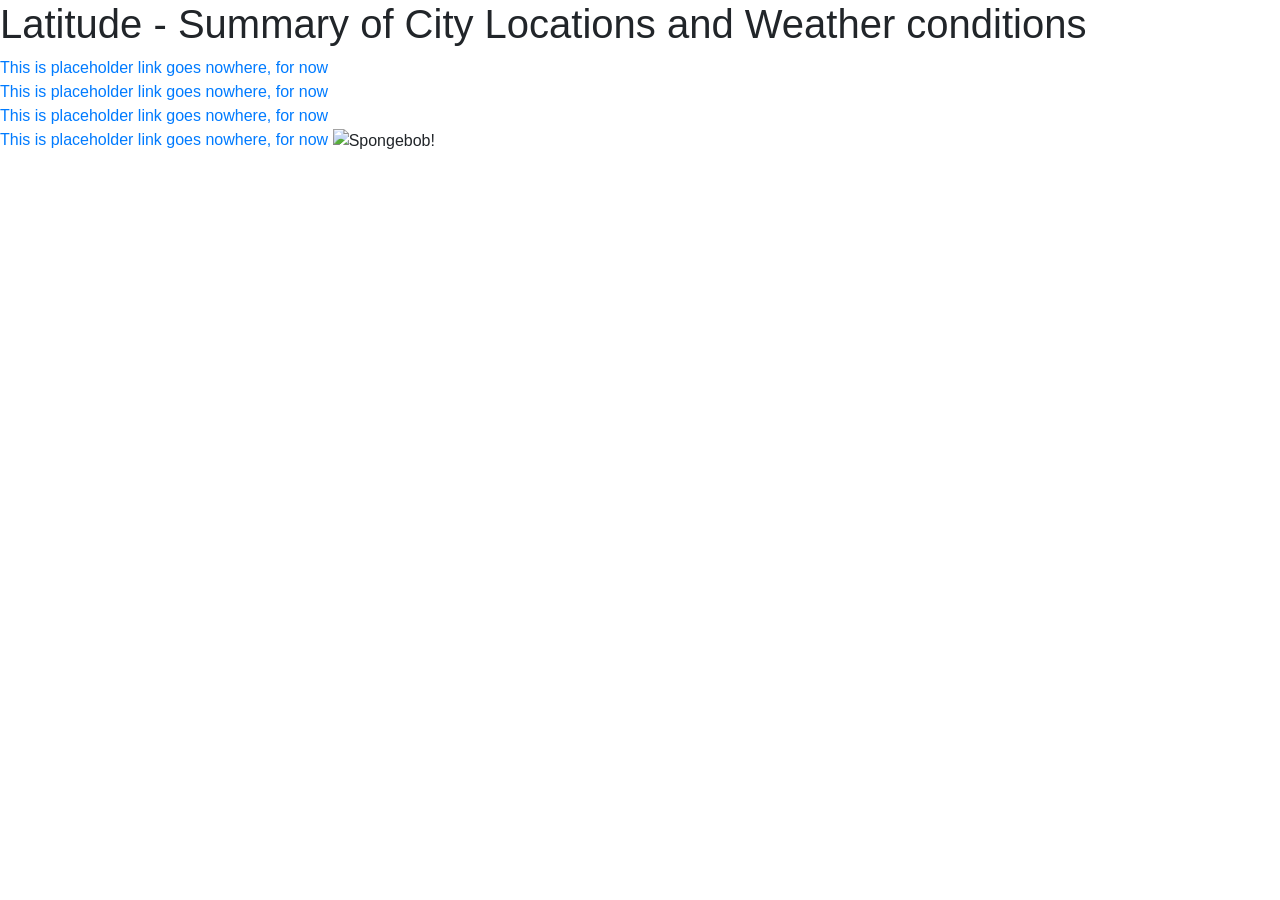
==== WebVisualisations/Index.html @ 735d6ce1 "start point" ====
<!doctype html>
<html lang="en">
  <head>
    
    <!-- Required meta tags -->
    <meta charset="utf-8">
    <meta name="viewport" content="width=device-width, initial-scale=1, shrink-to-fit=no">

    <!-- Bootstrap CSS -->
    <link rel="stylesheet" href="https://cdn.jsdelivr.net/npm/bootstrap@4.3.1/dist/css/bootstrap.min.css" integrity="sha384-ggOyR0iXCbMQv3Xipma34MD+dH/1fQ784/j6cY/iJTQUOhcWr7x9JvoRxT2MZw1T" crossorigin="anonymous">

    <title>Latitude Visualisation Dashboard</title>
    <link rel="stylesheet" href="style.css">
  </head>
  <body>
    <h1>Latitude - Summary of City Locations and Weather conditions</h1>


    <!-- Background image-->
    <!-- <div
    class="bg-image"
    style="
      background-image: url(https://www.theguardian.com/environment/gallery/2020/oct/18/weather-photographer-of-the-year-2020-in-pictures#img-5);
      height: 100vh;
    "
  ></div> -->
    
  <!-- Placeholder link -->
  <a href="#">This is placeholder link goes nowhere, for now</a>
  <br>
  <!-- Placeholder link -->
  <a href="#">This is placeholder link goes nowhere, for now</a>
  <br>
  <!-- Placeholder link -->
  <a href="#">This is placeholder link goes nowhere, for now</a>
  <br>
  <!-- Placeholder link -->
  <a href="#">This is placeholder link goes nowhere, for now</a>

  <img src="https://static.wikia.nocookie.net/spongebob/images/4/46/SVG_SpongeBob_SquarePants.svg/revision/latest/scale-to-width-down/195?cb=20181117230211" alt="Spongebob!" />
  <br>
        
    <!-- Optional JavaScript -->
    <!-- jQuery first, then Popper.js, then Bootstrap JS -->
    <script src="https://code.jquery.com/jquery-3.3.1.slim.min.js" integrity="sha384-q8i/X+965DzO0rT7abK41JStQIAqVgRVzpbzo5smXKp4YfRvH+8abtTE1Pi6jizo" crossorigin="anonymous"></script>
    <script src="https://cdn.jsdelivr.net/npm/popper.js@1.14.7/dist/umd/popper.min.js" integrity="sha384-UO2eT0CpHqdSJQ6hJty5KVphtPhzWj9WO1clHTMGa3JDZwrnQq4sF86dIHNDz0W1" crossorigin="anonymous"></script>
    <script src="https://cdn.jsdelivr.net/npm/bootstrap@4.3.1/dist/js/bootstrap.min.js" integrity="sha384-JjSmVgyd0p3pXB1rRibZUAYoIIy6OrQ6VrjIEaFf/nJGzIxFDsf4x0xIM+B07jRM" crossorigin="anonymous"></script>
  </body>
</html>
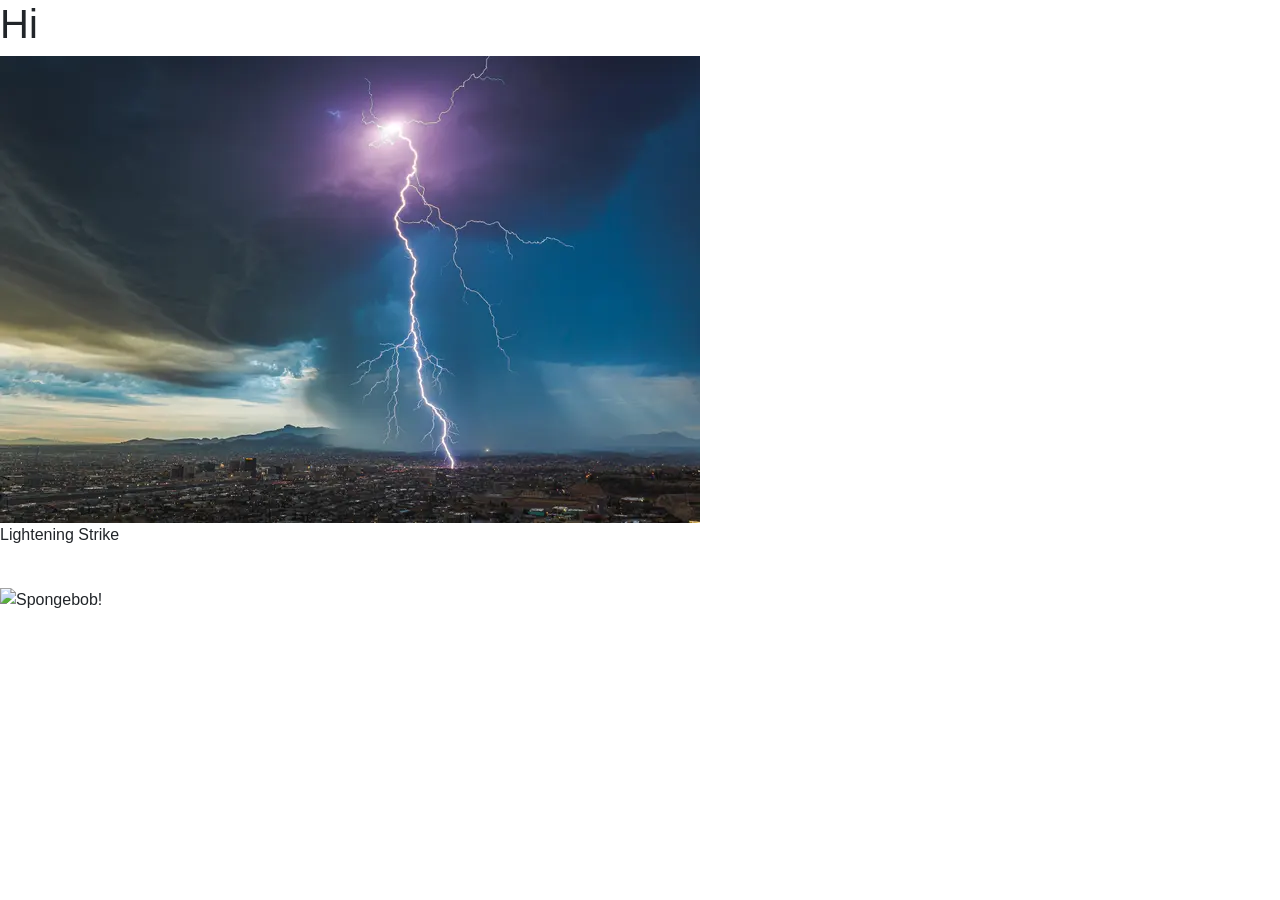
==== commit cb230755: "update" ====
--- a/WebVisualisations/Index.html
+++ b/WebVisualisations/Index.html
@@ -9,36 +9,53 @@
     <!-- Bootstrap CSS -->
     <link rel="stylesheet" href="https://cdn.jsdelivr.net/npm/bootstrap@4.3.1/dist/css/bootstrap.min.css" integrity="sha384-ggOyR0iXCbMQv3Xipma34MD+dH/1fQ784/j6cY/iJTQUOhcWr7x9JvoRxT2MZw1T" crossorigin="anonymous">
 
-    <title>Latitude Visualisation Dashboard</title>
+    <title>Latitude Visualisation</title>
     <link rel="stylesheet" href="style.css">
   </head>
   <body>
-    <h1>Latitude - Summary of City Locations and Weather conditions</h1>
+<!-- NAVBAR =================================-->
+<!-- HOME LINK -->
+<!-- <nav class="navbar navbar-expand-lg navbar-dark bg-dark">
+  <div class="container-fluid">
+    <a class="navbar-brand" href="#">Latitude Visualisation</a>
+    <button class="navbar-toggler" type="button" data-bs-toggle="collapse" data-bs-target="#navbarSupportedContent" aria-controls="navbarSupportedContent" aria-expanded="false" aria-label="Toggle navigation">
+      <span class="navbar-toggler-icon"></span>
+    </button>
+    <div class="collapse navbar-collapse" id="navbarSupportedContent">
+      <ul class="navbar-nav me-auto mb-2 mb-lg-0">
+        <li class="nav-item">
+          <a class="nav-link active" aria-current="page" href="#">Home</a>
+    </div> -->
+    <!-- /HOME LINK -->
 
-
-    <!-- Background image-->
-    <!-- <div
-    class="bg-image"
-    style="
-      background-image: url(https://www.theguardian.com/environment/gallery/2020/oct/18/weather-photographer-of-the-year-2020-in-pictures#img-5);
-      height: 100vh;
-    "
-  ></div> -->
-    
-  <!-- Placeholder link -->
-  <a href="#">This is placeholder link goes nowhere, for now</a>
+    <!-- DROPDOWN BUTTON TO PLOTS -->
+    <!-- <div class="dropdown"aria-labelledby="navbarDropdown">
+      <button class="btn btn-secondary dropdown-toggle" type="button" data-toggle="dropdown">Latitude Plots
+      <span class="caret"></span></button>
+      <ul class="dropdown-menu">
+        <li><a href="maxtemperature.html">Max Temperature</a></li>
+        <li><a href="humidity.html">Humidity</a></li>
+        <li><a href="cloudiness.html">Cloudiness</a></li>
+        <li><a href="windspeed.html">Wind Speed</a></li>
+      </ul>
+    </div> -->
+    <!--/DROPDOWN BUTTON TO PLOTS -->
+  <!-- </div>
+</nav> -->
+<!-- /NAVBAR =================================-->
+  <h1>Hi</h1>
+<!-- WEATHER IMAGE -->
+<div class= "figure">
+<figure>
+<img src='assests/background.webp' alt="Lightening Strike" >
+<figcaption>Lightening Strike</figcaption>
+</figure>
+</div>
   <br>
-  <!-- Placeholder link -->
-  <a href="#">This is placeholder link goes nowhere, for now</a>
-  <br>
-  <!-- Placeholder link -->
-  <a href="#">This is placeholder link goes nowhere, for now</a>
-  <br>
-  <!-- Placeholder link -->
-  <a href="#">This is placeholder link goes nowhere, for now</a>
-
+<br>
+  
   <img src="https://static.wikia.nocookie.net/spongebob/images/4/46/SVG_SpongeBob_SquarePants.svg/revision/latest/scale-to-width-down/195?cb=20181117230211" alt="Spongebob!" />
-  <br>
+  
         
     <!-- Optional JavaScript -->
     <!-- jQuery first, then Popper.js, then Bootstrap JS -->
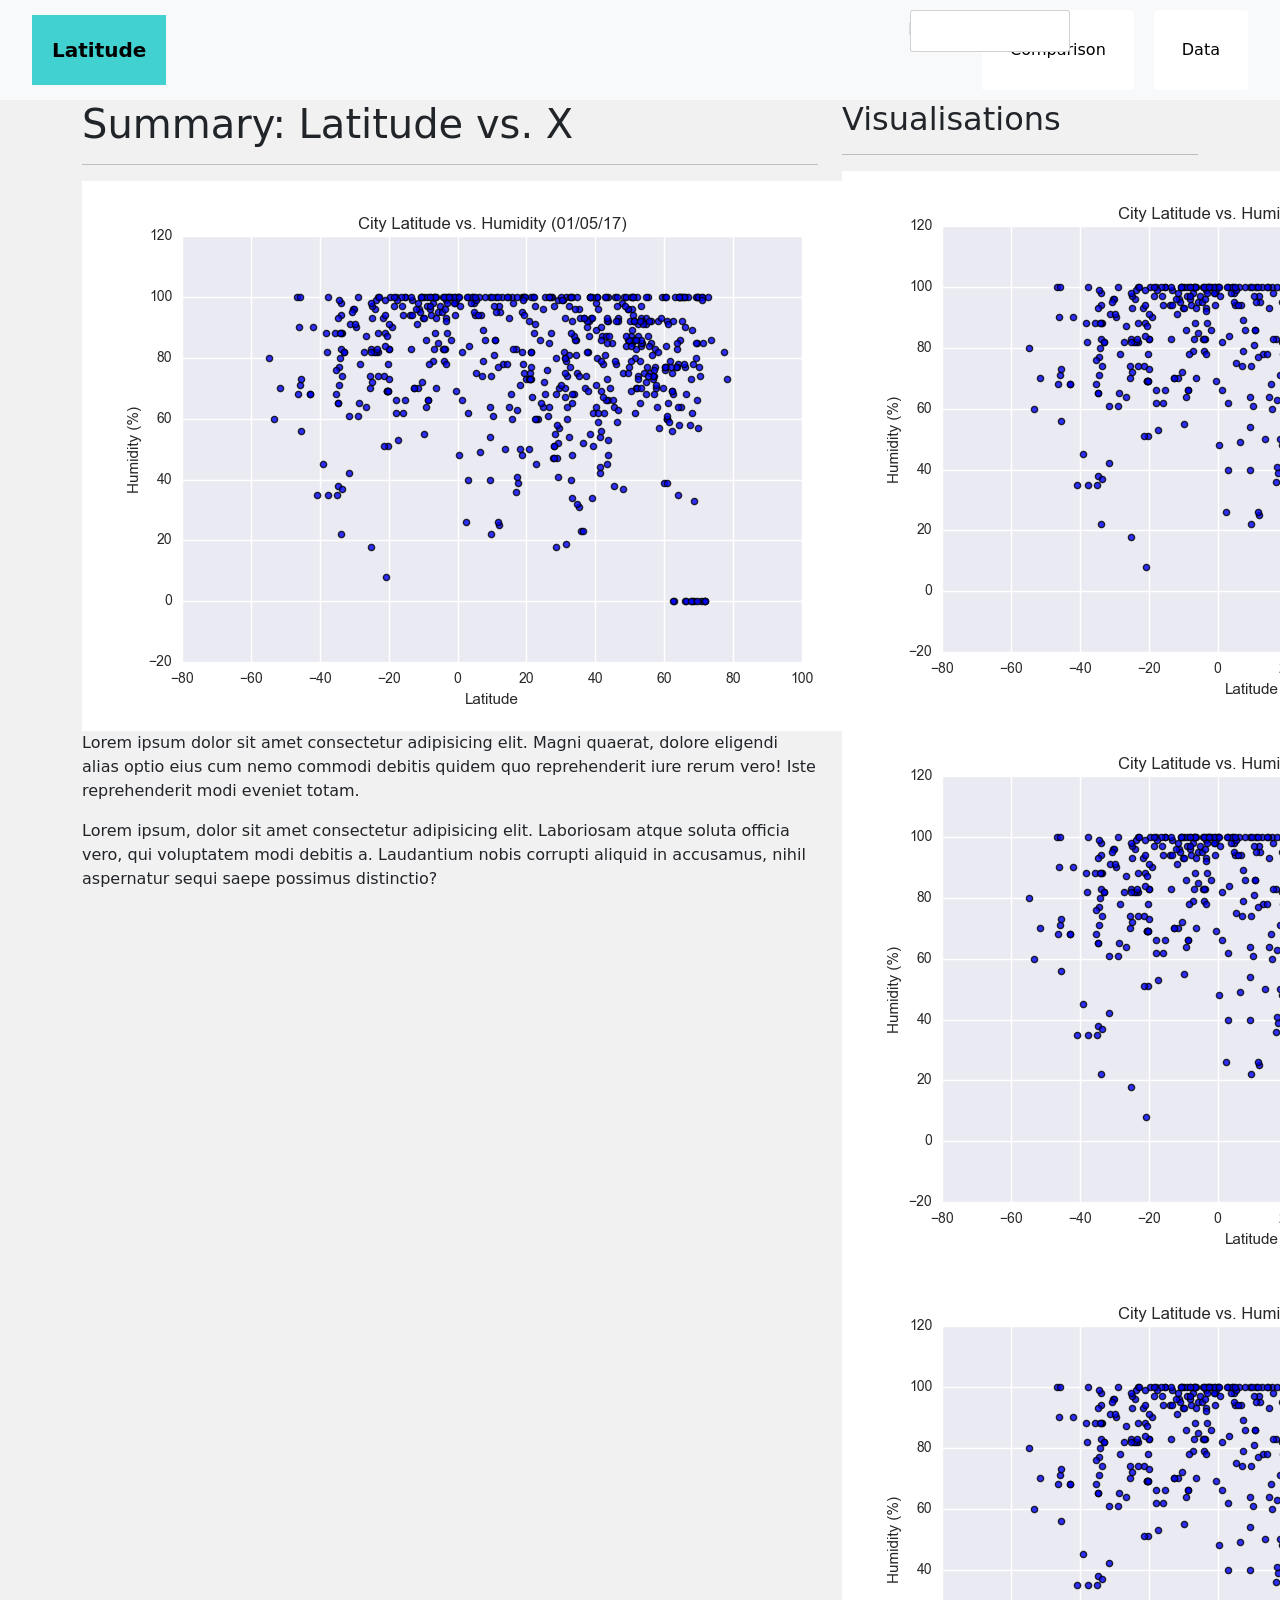
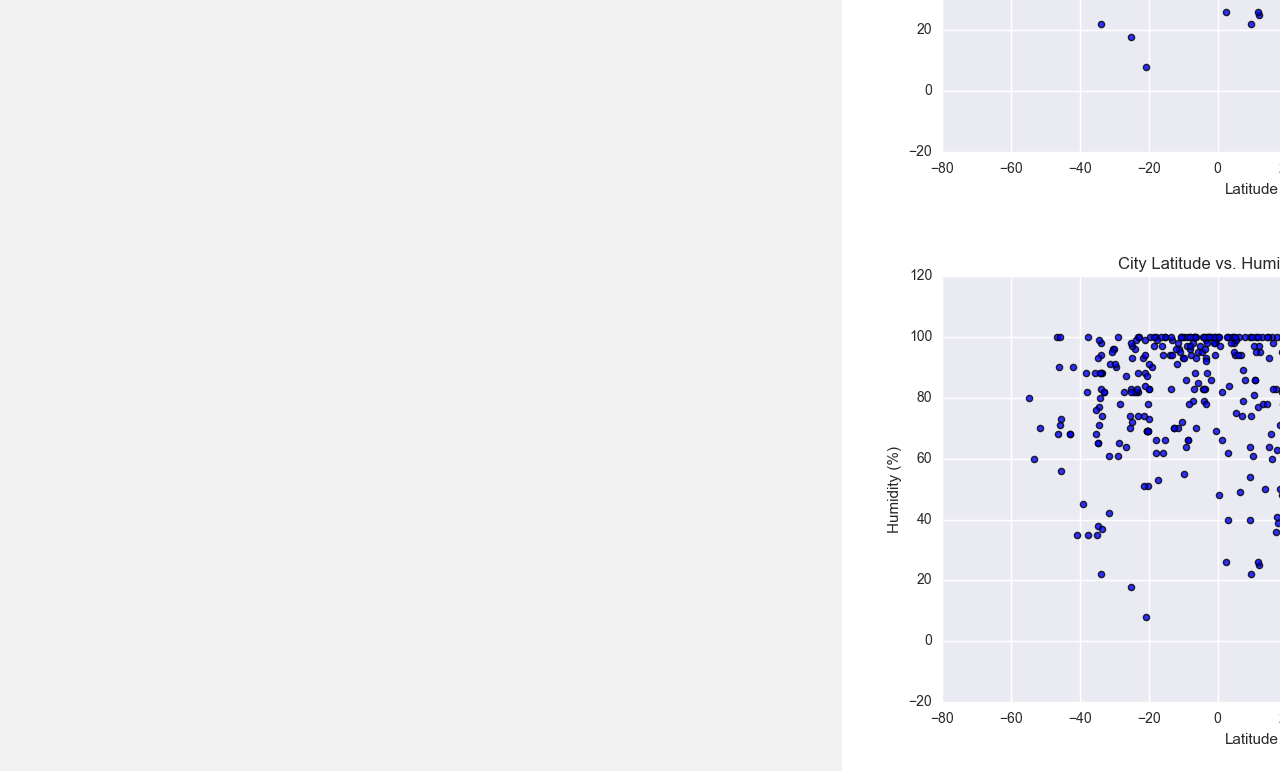
==== commit fd9ff0c7: "update" ====
--- a/WebVisualisations/Index.html
+++ b/WebVisualisations/Index.html
@@ -7,60 +7,100 @@
     <meta name="viewport" content="width=device-width, initial-scale=1, shrink-to-fit=no">
 
     <!-- Bootstrap CSS -->
-    <link rel="stylesheet" href="https://cdn.jsdelivr.net/npm/bootstrap@4.3.1/dist/css/bootstrap.min.css" integrity="sha384-ggOyR0iXCbMQv3Xipma34MD+dH/1fQ784/j6cY/iJTQUOhcWr7x9JvoRxT2MZw1T" crossorigin="anonymous">
+    <link href="https://cdn.jsdelivr.net/npm/bootstrap@5.0.2/dist/css/bootstrap.min.css" rel="stylesheet" integrity="sha384-EVSTQN3/azprG1Anm3QDgpJLIm9Nao0Yz1ztcQTwFspd3yD65VohhpuuCOmLASjC" crossorigin="anonymous">
 
     <title>Latitude Visualisation</title>
-    <link rel="stylesheet" href="style.css">
+    <link rel="stylesheet" href="assets/stylesheet.css">
   </head>
   <body>
 <!-- NAVBAR =================================-->
-<!-- HOME LINK -->
-<!-- <nav class="navbar navbar-expand-lg navbar-dark bg-dark">
-  <div class="container-fluid">
-    <a class="navbar-brand" href="#">Latitude Visualisation</a>
-    <button class="navbar-toggler" type="button" data-bs-toggle="collapse" data-bs-target="#navbarSupportedContent" aria-controls="navbarSupportedContent" aria-expanded="false" aria-label="Toggle navigation">
-      <span class="navbar-toggler-icon"></span>
-    </button>
-    <div class="collapse navbar-collapse" id="navbarSupportedContent">
+<nav class="navbar navbar-expand-md navbar-light bg-light">
+  <div class="container-fluid" >
+    <a class="navbar-brand" style="background-color: #42d1d1;"
+     href= Index.html>Latitude</a>
+
+<!-- toggle button for mobile navigation -->
+  <button class="navbar-toggler" type="button" data-bs-toggle="collapse" 
+  data-bs-target="#navbarSupportedContent" aria-controls="navbarSupportedContent"
+  aria-expanded="false" aria-label="Toggle navigation">
+  <span class="navbar-toggler-icon"></span><ul class="nav-item dropdown">
+  </button>
+
+    <!-- hamburger button -->
+    <div class="collapse navbar-collapse justify-content-end"
+    id="navbarSupportedContent">
+
+    <ul class="navbar-nav">
+    <li class="dropdown-menu"></li>
+    <a class="nav-link dropdown-toggle" href="#" aria-haspopup="true" 
+    id="navbarDropdown" role="button" data-bs-toggle="dropdown" aria-expanded="false">Plots
+    <span class="caret"></span></a>
+      <!-- Plot Dropdown -->
+      <ul class="dropdown-menu">
+      <li><a href="./assets/temperature.html">Max Temperature</a></li>
+      <li><a href="./assets/humidity.html">Humidity</a></li>
+      <li><a href="./assets/cloudiness.html">Cloudiness</a></li>
+      <li><a href="./assets/windspeed.html">Wind Speed</a></li>
+      </ul> 
+      <!-- Comparison Link -->
       <ul class="navbar-nav me-auto mb-2 mb-lg-0">
-        <li class="nav-item">
-          <a class="nav-link active" aria-current="page" href="#">Home</a>
-    </div> -->
-    <!-- /HOME LINK -->
+      <li class="nav-item">
+      <a class="nav-link active" aria-current="page" href="./assets/Comparison">Comparison</a>
+      </li>
+      <!-- Data Link -->
+      <li class="nav-item">
+      <a class="nav-link active" aria-current="page" href="./assets/Data.html">Data</a>
+      </li>
+    </ul>
+    </div>
+  </div>
+</nav>
 
-    <!-- DROPDOWN BUTTON TO PLOTS -->
-    <!-- <div class="dropdown"aria-labelledby="navbarDropdown">
-      <button class="btn btn-secondary dropdown-toggle" type="button" data-toggle="dropdown">Latitude Plots
-      <span class="caret"></span></button>
-      <ul class="dropdown-menu">
-        <li><a href="maxtemperature.html">Max Temperature</a></li>
-        <li><a href="humidity.html">Humidity</a></li>
-        <li><a href="cloudiness.html">Cloudiness</a></li>
-        <li><a href="windspeed.html">Wind Speed</a></li>
-      </ul>
-    </div> -->
-    <!--/DROPDOWN BUTTON TO PLOTS -->
-  <!-- </div>
-</nav> -->
-<!-- /NAVBAR =================================-->
-  <h1>Hi</h1>
-<!-- WEATHER IMAGE -->
-<div class= "figure">
-<figure>
-<img src='assests/background.webp' alt="Lightening Strike" >
-<figcaption>Lightening Strike</figcaption>
-</figure>
+<!-- Summary Box -->
+<div class = "container">
+  <section class = "row">
+  <div class="col-md-8">
+  <article class= "description-content">
+    <h1 class= "description-header">Summary: Latitude vs. X</h1>
+    <hr class="description-hr"></hr>
+    <img src= ./visualisations/humidity_map.png alt="" id="description-image"/>
+    <p>Lorem ipsum dolor sit amet consectetur adipisicing elit. Magni quaerat, dolore eligendi alias optio eius cum nemo commodi debitis quidem quo reprehenderit iure rerum vero! Iste reprehenderit modi eveniet totam.
+    </p>
+    <p>Lorem ipsum, dolor sit amet consectetur adipisicing elit. Laboriosam atque soluta officia vero, qui voluptatem modi debitis a. Laudantium nobis corrupti aliquid in accusamus, nihil aspernatur sequi saepe possimus distinctio?</p>
+  </article>
+  </div>
+  
+  <div class="col-md-4">
+    <section id="navigation">
+      <div class="image navigation">
+        <h2 class= "description-image navigation">Visualisations</h2>
+        <hr class="description-hr"></hr>
+        <a href="./assets/temperature.html"><img src= ./visualisations/humidity_map.png alt="" id="description-image"/></a>
+        <a href="./assets/humidity.html"><img src= ./visualisations/humidity_map.png alt="" id="description-image"/></a>
+        <a href="./assets/cloudiness.html"><img src= ./visualisations/humidity_map.png alt="" id="description-image"/></a>
+        <a href="./assets/windspeed.html"><img src= ./visualisations/humidity_map.png alt="" id="description-image"/></a>
+  
+      </div>
+
+    </section>
+  </div>
+</section> 
 </div>
-  <br>
-<br>
-  
-  <img src="https://static.wikia.nocookie.net/spongebob/images/4/46/SVG_SpongeBob_SquarePants.svg/revision/latest/scale-to-width-down/195?cb=20181117230211" alt="Spongebob!" />
-  
-        
+
+
+
+
+
+
+
+
+
+
+
     <!-- Optional JavaScript -->
     <!-- jQuery first, then Popper.js, then Bootstrap JS -->
     <script src="https://code.jquery.com/jquery-3.3.1.slim.min.js" integrity="sha384-q8i/X+965DzO0rT7abK41JStQIAqVgRVzpbzo5smXKp4YfRvH+8abtTE1Pi6jizo" crossorigin="anonymous"></script>
-    <script src="https://cdn.jsdelivr.net/npm/popper.js@1.14.7/dist/umd/popper.min.js" integrity="sha384-UO2eT0CpHqdSJQ6hJty5KVphtPhzWj9WO1clHTMGa3JDZwrnQq4sF86dIHNDz0W1" crossorigin="anonymous"></script>
-    <script src="https://cdn.jsdelivr.net/npm/bootstrap@4.3.1/dist/js/bootstrap.min.js" integrity="sha384-JjSmVgyd0p3pXB1rRibZUAYoIIy6OrQ6VrjIEaFf/nJGzIxFDsf4x0xIM+B07jRM" crossorigin="anonymous"></script>
+    <script src="https://cdn.jsdelivr.net/npm/@popperjs/core@2.9.2/dist/umd/popper.min.js" integrity="sha384-IQsoLXl5PILFhosVNubq5LC7Qb9DXgDA9i+tQ8Zj3iwWAwPtgFTxbJ8NT4GN1R8p" crossorigin="anonymous"></script>
+    <script src="https://cdn.jsdelivr.net/npm/bootstrap@5.0.2/dist/js/bootstrap.min.js" integrity="sha384-cVKIPhGWiC2Al4u+LWgxfKTRIcfu0JTxR+EQDz/bgldoEyl4H0zUF0QKbrJ0EcQF" crossorigin="anonymous"></script>
   </body>
 </html>
--- a/WebVisualisations/assets/stylesheet.css
+++ b/WebVisualisations/assets/stylesheet.css
@@ -0,0 +1,93 @@
+body {background-color: rgb(220, 231, 233);
+}
+
+.p1 {font-family: Arial, Helvetica, sans-serif;
+}
+
+.navbar-brand{min-height: 50px;
+    padding: 20px;
+    margin: -10px;
+    margin-left: 10px;
+    font-weight: 750;}
+
+
+    body {
+        background: #f1f1f1;
+}
+
+/* h1 {
+font-size: 80px;
+}
+*/
+/* h3 {
+font-size: 30px;
+} */
+
+/* Giving our navbar some padding and a background color */
+.navbar {
+padding: 10px;
+background: #5191fd;
+}
+
+/* Making our navbar li's inline-block elements this makes it so we can have multiple on the same line. Floats could have been used too */
+.navbar li {
+display: inline-block;
+padding: 20px;
+margin-right: 10px;
+margin-left: 10px;
+cursor: pointer;
+background: #fff;
+border-radius: 3px;
+}
+
+/* Getting rid of the default link styles here */
+.navbar li a {
+color: #000;
+text-decoration: none;
+}
+
+/* Styling the header, giving it a height, a background color, and some top padding */
+.header {
+height: 200px;
+padding-top: 20px;
+background: #cdcdcd;
+}
+
+/* Centering our h1 tag inside our header, giving it a little padding, removing its margin */
+.header h1 {
+padding: 60px;
+margin: 0;
+color: #000;
+text-align: center;
+}
+
+/* Giving the .post element margin on 3 sides */
+.post {
+margin-top: 50px;
+margin-right: 100px;
+margin-left: 100px;
+}
+
+#nav-select {
+visibility: hidden;
+}
+
+/* Adding media queries to show the drop-down, and hide the navbar when the screen is smaller than 480 pixels */
+@media (max-width: 480px) {
+.navbar li {
+    padding: 10px;
+}
+
+.post {
+    margin-right: 30px;
+    margin-left: 30px;
+}
+
+    ul {
+    visibility: hidden;
+}
+
+#nav-select {
+    visibility: visible;
+}
+}
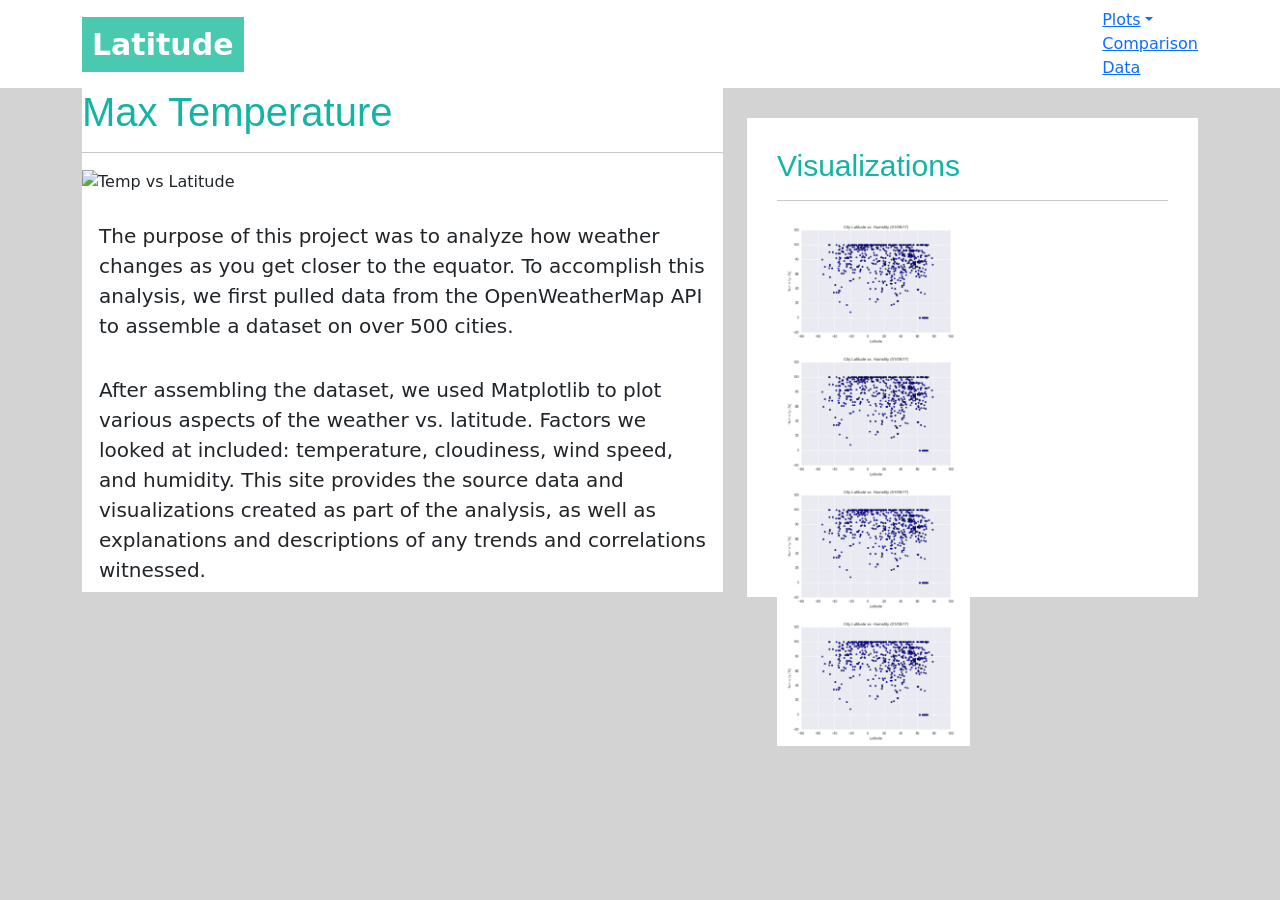
==== commit a2b6d31c: "update" ====
--- a/WebVisualisations/Index.html
+++ b/WebVisualisations/Index.html
@@ -12,95 +12,94 @@
     <title>Latitude Visualisation</title>
     <link rel="stylesheet" href="assets/stylesheet.css">
   </head>
-  <body>
-<!-- NAVBAR =================================-->
-<nav class="navbar navbar-expand-md navbar-light bg-light">
-  <div class="container-fluid" >
-    <a class="navbar-brand" style="background-color: #42d1d1;"
-     href= Index.html>Latitude</a>
 
-<!-- toggle button for mobile navigation -->
-  <button class="navbar-toggler" type="button" data-bs-toggle="collapse" 
-  data-bs-target="#navbarSupportedContent" aria-controls="navbarSupportedContent"
-  aria-expanded="false" aria-label="Toggle navigation">
-  <span class="navbar-toggler-icon"></span><ul class="nav-item dropdown">
-  </button>
+<body class="body1">
 
-    <!-- hamburger button -->
-    <div class="collapse navbar-collapse justify-content-end"
-    id="navbarSupportedContent">
-
-    <ul class="navbar-nav">
-    <li class="dropdown-menu"></li>
-    <a class="nav-link dropdown-toggle" href="#" aria-haspopup="true" 
-    id="navbarDropdown" role="button" data-bs-toggle="dropdown" aria-expanded="false">Plots
-    <span class="caret"></span></a>
-      <!-- Plot Dropdown -->
-      <ul class="dropdown-menu">
-      <li><a href="./assets/temperature.html">Max Temperature</a></li>
-      <li><a href="./assets/humidity.html">Humidity</a></li>
-      <li><a href="./assets/cloudiness.html">Cloudiness</a></li>
-      <li><a href="./assets/windspeed.html">Wind Speed</a></li>
-      </ul> 
-      <!-- Comparison Link -->
-      <ul class="navbar-nav me-auto mb-2 mb-lg-0">
-      <li class="nav-item">
-      <a class="nav-link active" aria-current="page" href="./assets/Comparison">Comparison</a>
-      </li>
-      <!-- Data Link -->
-      <li class="nav-item">
-      <a class="nav-link active" aria-current="page" href="./assets/Data.html">Data</a>
-      </li>
-    </ul>
-    </div>
-  </div>
-</nav>
-
-<!-- Summary Box -->
-<div class = "container">
-  <section class = "row">
-  <div class="col-md-8">
-  <article class= "description-content">
-    <h1 class= "description-header">Summary: Latitude vs. X</h1>
-    <hr class="description-hr"></hr>
-    <img src= ./visualisations/humidity_map.png alt="" id="description-image"/>
-    <p>Lorem ipsum dolor sit amet consectetur adipisicing elit. Magni quaerat, dolore eligendi alias optio eius cum nemo commodi debitis quidem quo reprehenderit iure rerum vero! Iste reprehenderit modi eveniet totam.
-    </p>
-    <p>Lorem ipsum, dolor sit amet consectetur adipisicing elit. Laboriosam atque soluta officia vero, qui voluptatem modi debitis a. Laudantium nobis corrupti aliquid in accusamus, nihil aspernatur sequi saepe possimus distinctio?</p>
-  </article>
-  </div>
-  
-  <div class="col-md-4">
-    <section id="navigation">
-      <div class="image navigation">
-        <h2 class= "description-image navigation">Visualisations</h2>
-        <hr class="description-hr"></hr>
-        <a href="./assets/temperature.html"><img src= ./visualisations/humidity_map.png alt="" id="description-image"/></a>
-        <a href="./assets/humidity.html"><img src= ./visualisations/humidity_map.png alt="" id="description-image"/></a>
-        <a href="./assets/cloudiness.html"><img src= ./visualisations/humidity_map.png alt="" id="description-image"/></a>
-        <a href="./assets/windspeed.html"><img src= ./visualisations/humidity_map.png alt="" id="description-image"/></a>
-  
-      </div>
-
-    </section>
-  </div>
-</section> 
-</div>
+    <!-- Our rows function in containers (grid created). -->
+    <!--<div class="container">-->
+    <!--BEGIN DIV CLASSES-->
+    
+    <body>
+            <nav class="navbar navbar-default">
+                    <div class="container">
+                        <!--BEGIN ACTIVE NAVIGATION-->
+                        <div class="navbar-header">
+                            <a class="navbar-brand" href="index.html"> 
+                            <span class="nav-color navbaractive">Latitude</span></a>
+                        </div>
+                        <!--END ACTIVE NAVIGATION-->
+            
+                        
+                        <div class="nav navbar-nav navbar-right">
+                            <!--BEGIN DROP DOWN NAV-->
+                            <li class="dropdown">
+                                <a class="dropdown-toggle" data-toggle="dropdown">Plots<span class="caret"></span></a>
+                                <ul class="dropdown-menu">
+                                    <li><a href="./assets/maxtemperature.html">Max Temperature</a></li>
+                                    <li><a href="./assests/humidity.html">Humidity</a></li>
+                                    <li><a href="./assets/cloudiness.html">Cloudiness</a></li>
+                                    <li><a href="./assets/windspeed.html">Wind Speed</a></li>
+                                </ul>
+                            </li>
+                            <!--END DROP DOWN NAV-->
+    
+                            <!--BEGIN DROP DOWN NAV-->
+                            <!-- <ul class="navbar-nav me-auto mb-2 mb-lg-0"></ul> -->
+                            <li><a href="comparison.html"> Comparison</a></li>
+                            <li><a href="data.html"> Data</a></li>  
+                            </div>         
+                            <!--BEGIN DROP DOWN NAV-->                                
+                        </div>
+            
+                    </div>      
+                </nav>
 
 
 
+                <!--DIVIDER ROWS-->
 
-
-
-
-
-
-
-
-    <!-- Optional JavaScript -->
-    <!-- jQuery first, then Popper.js, then Bootstrap JS -->
-    <script src="https://code.jquery.com/jquery-3.3.1.slim.min.js" integrity="sha384-q8i/X+965DzO0rT7abK41JStQIAqVgRVzpbzo5smXKp4YfRvH+8abtTE1Pi6jizo" crossorigin="anonymous"></script>
-    <script src="https://cdn.jsdelivr.net/npm/@popperjs/core@2.9.2/dist/umd/popper.min.js" integrity="sha384-IQsoLXl5PILFhosVNubq5LC7Qb9DXgDA9i+tQ8Zj3iwWAwPtgFTxbJ8NT4GN1R8p" crossorigin="anonymous"></script>
-    <script src="https://cdn.jsdelivr.net/npm/bootstrap@5.0.2/dist/js/bootstrap.min.js" integrity="sha384-cVKIPhGWiC2Al4u+LWgxfKTRIcfu0JTxR+EQDz/bgldoEyl4H0zUF0QKbrJ0EcQF" crossorigin="anonymous"></script>
-  </body>
-</html>+    
+            <div class= "container">
+                <div class= "row">
+    
+                    <div class="col-md-7">
+                            <div class="main-box whiteback">
+                                <h1 class="main-pg-header">Max Temperature</h1>
+                                <hr>
+                                <div class="summary txt">
+                                    <img id="result-img" src="Images/latitude_vs_temperature_ud_01.png" alt="Temp vs Latitude">
+                                    <p>
+                                        The purpose of this project was to analyze how weather changes as you get closer to the equator. 
+                                        To accomplish this analysis, we first pulled data from the OpenWeatherMap API to assemble a dataset on over 500 cities.
+                                        </p>
+                                    <p>
+                                        After assembling the dataset, we used Matplotlib to plot various aspects of the weather vs. latitude. 
+                                        Factors we looked at included: temperature, cloudiness, wind speed, and humidity. 
+                                        This site provides the source data and visualizations created as part of the analysis, 
+                                        as well as explanations and descriptions of any trends and correlations witnessed.
+                                    </p>
+                                </div>
+                            </div>
+                        </div>
+    
+    
+                    <div class= "col-md-5">
+                        <div class= "side-box">
+                        <h2 class= "main-pg-subheader">Visualizations</h2>
+                        <hr>
+                        <div class= "sidebar">
+                            <a href="./assets/temperature.html"><img src= ./visualisations/humidity_map.png alt="Temp vs. Latitude Scatterplt"/></a>
+                            <a href="./assets/humidity.html"><img src= ./visualisations/humidity_map.png alt="Humidity vs. Latitude Scatterplt"/></a>
+                            <a href="./assets/cloudiness.html"><img src= ./visualisations/humidity_map.png alt="Cloudiness vs. Latitude Scatterplt"/></a>
+                            <a href="./assets/windspeed.html"> <img src= ./visualisations/humidity_map.png alt="Cloudiness vs. Latitude Scatterplt"/></a>
+                        </div>
+                    </div>
+                </div>
+            </div>
+        
+    
+    <!--END DIV CLASSES-->
+    
+    </body>
+     
+    </html>
--- a/WebVisualisations/assets/stylesheet.css
+++ b/WebVisualisations/assets/stylesheet.css
@@ -1,93 +1,204 @@
-body {background-color: rgb(220, 231, 233);
-}
-
-.p1 {font-family: Arial, Helvetica, sans-serif;
-}
-
-.navbar-brand{min-height: 50px;
+.body1{
+    background-color: lightgray
+}
+.navbaractive {
+    font-weight: bold;
+    background-color: #48C9B0;
+    color: white;
+    font-size: 30px;
+    padding: 10px;
+    
+}
+
+img {
+    max-width:50%;
+    height:auto;
+}
+.stronger{
+    font-weight: bold;
+}
+
+.firstimage {
+    width: 20%; 
+    float: left; 
+    margin : 5px;
+    src: url("Images/latitude_vs_temperature_ud_01.png")
+
+}
+
+.whiteback{
+    background-color: white;
+}
+
+.text {
+    float: right;
+}
+
+.navbar-default{
+    background-color: white;
+    color: darkslategrey
+}
+.navbar-default .navbar-nav .active a{
+    background-color: rgb(20, 180, 164);
+    color: white;
+}
+
+h1{
+    color: rgb(20, 180, 164);
+    font-size: 40px;
+    font-family: Arial, Helvetica, sans-serif
+}
+
+h2{
+    color: rgb(20, 180, 164);
+    font-size: 30px;
+    font-family: Arial, Helvetica, sans-serif
+}
+
+.dataframe1{
+    border: 1px; 
+    border-collapse: collapse;
+}
+
+#landingimage{
+    float: left;
+    width: 300px;
+    margin-right: 20px;
+    margin-bottom: 20px;
+}
+
+
+#side-img4:hover{
+    border: 3px solid rgb(20, 180, 164);
+}
+.bottom-footer {
+    background-color: slategrey;
+    margin-top: 20px;
+    padding-top: 25px;
+    padding-left: 25px;
+    padding-right: 25px;
+    padding-bottom: 25px;
+    border-top: 10px solid rgb(20, 180, 164);
+    line-height: 25px;
+}
+#footer-txt{
+    margin: 0;
+    color: white;
+}
+
+#result-img{
+    width: 500px;
+    max-width: 100%;
+    
+}
+
+#summarytext{
+    background-color: white;
+}
+
+.center{
+    display: block;
+    margin-left: auto;
+    margin-right: auto;
+}
+
+.compimage{
+    height: 400px;
+    width: 500px;
+}
+
+table {
+    border-collapse: collapse;
+}
+
+th,td {
+    border: 1px solid black;
+}
+
+p{
+  font-size: 20px;
+  padding: 7px;
+  margin-top: 20px;
+  margin-left: 10px;
+  margin-right: 10px;
+  margin-bottom: 20px;  
+}
+
+.landingbox{
     padding: 20px;
-    margin: -10px;
-    margin-left: 10px;
-    font-weight: 750;}
-
-
-    body {
-        background: #f1f1f1;
-}
-
-/* h1 {
-font-size: 80px;
-}
-*/
-/* h3 {
-font-size: 30px;
-} */
-
-/* Giving our navbar some padding and a background color */
-.navbar {
-padding: 10px;
-background: #5191fd;
-}
-
-/* Making our navbar li's inline-block elements this makes it so we can have multiple on the same line. Floats could have been used too */
-.navbar li {
-display: inline-block;
-padding: 20px;
-margin-right: 10px;
-margin-left: 10px;
-cursor: pointer;
-background: #fff;
-border-radius: 3px;
-}
-
-/* Getting rid of the default link styles here */
-.navbar li a {
-color: #000;
-text-decoration: none;
-}
-
-/* Styling the header, giving it a height, a background color, and some top padding */
-.header {
-height: 200px;
-padding-top: 20px;
-background: #cdcdcd;
-}
-
-/* Centering our h1 tag inside our header, giving it a little padding, removing its margin */
-.header h1 {
-padding: 60px;
-margin: 0;
-color: #000;
-text-align: center;
-}
-
-/* Giving the .post element margin on 3 sides */
-.post {
-margin-top: 50px;
-margin-right: 100px;
-margin-left: 100px;
-}
-
-#nav-select {
-visibility: hidden;
-}
-
-/* Adding media queries to show the drop-down, and hide the navbar when the screen is smaller than 480 pixels */
-@media (max-width: 480px) {
-.navbar li {
-    padding: 10px;
-}
-
-.post {
-    margin-right: 30px;
-    margin-left: 30px;
-}
-
-    ul {
-    visibility: hidden;
-}
-
-#nav-select {
-    visibility: visible;
-}
-}
+    background: white;
+    margin-top: 30px;
+    margin-left: 5px;
+    margin-right: 5px;
+    margin-bottom: 20px;
+    align-content: center;
+    position: relative;
+}
+
+.side-box{
+    background: white;
+    padding-top: 30px;
+    padding-bottom: 30px;
+    padding-left: 30px;
+    padding-right: 30px;
+    margin-top: 30px;
+    margin-left: 0px;
+    margin-right: 0px;
+    margin-bottom: 30px;
+    align-content: center;
+    position: relative;
+}
+
+.sidebar{
+    position: relative;
+    height: 350px;
+    width: 385px;
+    align-content: center;
+}
+
+#side-img1{
+    position: absolute;
+    top: 0;
+    left: 0;
+    height: 160px;
+    width: 160px;
+    border: 3px solid white;
+}
+#side-img1:hover{
+    border: 3px solid rgb(20, 180, 164);
+}
+
+#side-img2{
+    position: absolute;
+    top: 0;
+    right: 0;
+    height: 160px;
+    width: 160px;
+    border: 3px solid white;
+}
+
+#side-img2:hover{
+    border: 3px solid rgb(20, 180, 164);
+}
+
+#side-img3{
+    position: absolute;
+    bottom: 0;
+    left: 0;
+    height: 160px;
+    width: 160px;
+    border: 3px solid white;
+}
+
+#side-img3:hover{
+    border: 3px solid rgb(20, 180, 164);
+}
+
+#side-img4{
+    position: absolute;
+    bottom: 0;
+    right: 0;
+    height: 160px;
+    width: 160px;
+    border: 3px solid white;
+}
